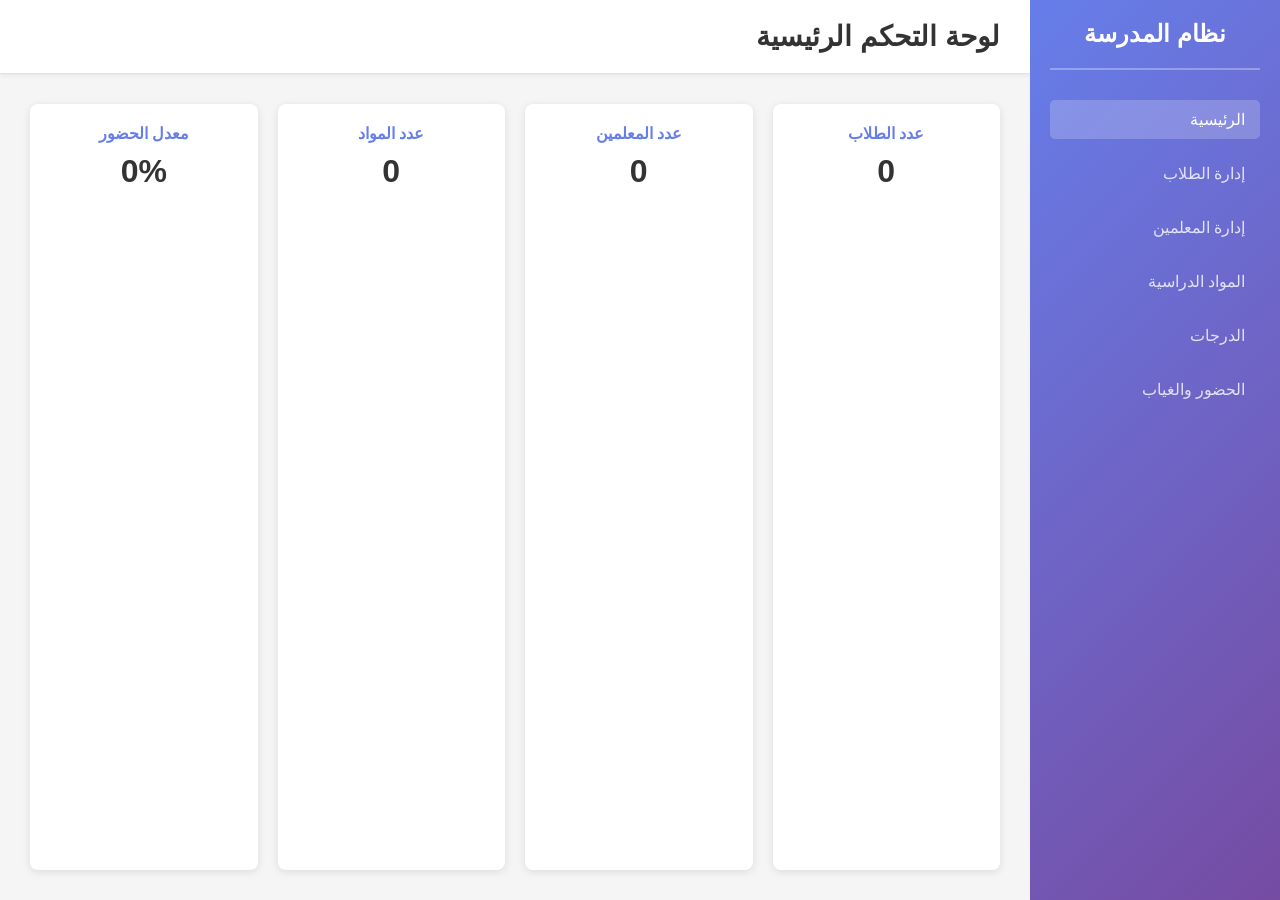
==== index.html @ 4a43f4f1 "create viow student page" ====
<!DOCTYPE html>
<html lang="ar" dir="rtl">
<head>
    <meta charset="UTF-8">
    <meta name="viewport" content="width=device-width, initial-scale=1.0">
    <title>نظام إدارة المدرسة</title>
    <link rel="stylesheet" href="assets/css/style.css">
</head>
<body>
    <div class="container">
        <!-- Sidebar Navigation -->
        <aside class="sidebar">
            <div class="logo">
                <h1>نظام المدرسة</h1>
            </div>
            <nav class="menu">
                <ul>
                    <li><a href="index.html" class="active">الرئيسية</a></li>
                    <li><a href="pages/students/students.html">إدارة الطلاب</a></li>
                    <li><a href="pages/teachers/teachers.html">إدارة المعلمين</a></li>
                    <li><a href="pages/subjects/subjects.html">المواد الدراسية</a></li>
                    <li><a href="pages/grades/grades.html">الدرجات</a></li>
                    <li><a href="pages/attendance/attendance.html">الحضور والغياب</a></li>
                </ul>
            </nav>
        </aside>

        <!-- Main Content -->
        <main class="main-content">
            <header class="top-bar">
                <h2>لوحة التحكم الرئيسية</h2>
            </header>
            <div class="dashboard">
                <div class="card">
                    <h3>عدد الطلاب</h3>
                    <p class="number" id="studentCount">0</p>
                </div>
                <div class="card">
                    <h3>عدد المعلمين</h3>
                    <p class="number" id="teacherCount">0</p>
                </div>
                <div class="card">
                    <h3>عدد المواد</h3>
                    <p class="number" id="subjectCount">0</p>
                </div>
                <div class="card">
                    <h3>معدل الحضور</h3>
                    <p class="number" id="attendanceRate">0%</p>
                </div>
            </div>
        </main>
    </div>

    <script src="assets/js/app.js"></script>
</body>
</html>
---- assets/css/style.css ----
* {
    margin: 0;
    padding: 0;
    box-sizing: border-box;
}

body {
    font-family: 'Segoe UI', Tahoma, Geneva, Verdana, sans-serif, Arial;
    background-color: #f5f5f5;
    color: #333;
}

.container {
    display: flex;
    height: 100vh;
}

/* ===== Sidebar ===== */
.sidebar {
    width: 250px;
    background: linear-gradient(135deg, #667eea 0%, #764ba2 100%);
    color: white;
    padding: 20px;
    overflow-y: auto;
    box-shadow: 2px 0 5px rgba(0, 0, 0, 0.1);
}

.logo {
    margin-bottom: 30px;
    text-align: center;
    border-bottom: 2px solid rgba(255, 255, 255, 0.3);
    padding-bottom: 20px;
}

.logo h1 {
    font-size: 24px;
    font-weight: 600;
}

.menu ul {
    list-style: none;
}

.menu li {
    margin-bottom: 15px;
}

.menu a {
    color: rgba(255, 255, 255, 0.8);
    text-decoration: none;
    padding: 10px 15px;
    display: block;
    border-radius: 5px;
    transition: all 0.3s ease;
}

.menu a:hover,
.menu a.active {
    background-color: rgba(255, 255, 255, 0.2);
    color: white;
    padding-left: 25px;
}

/* ===== Main Content ===== */
.main-content {
    flex: 1;
    display: flex;
    flex-direction: column;
    overflow: hidden;
}

.top-bar {
    background: white;
    padding: 20px 30px;
    border-bottom: 1px solid #e0e0e0;
    display: flex;
    justify-content: space-between;
    align-items: center;
    box-shadow: 0 2px 4px rgba(0, 0, 0, 0.05);
}

.top-bar h2 {
    color: #333;
    font-size: 28px;
}

/* ===== Dashboard Cards ===== */
.dashboard {
    padding: 30px;
    display: grid;
    grid-template-columns: repeat(auto-fit, minmax(200px, 1fr));
    gap: 20px;
    flex: 1;
    overflow-y: auto;
}

.card {
    background: white;
    padding: 20px;
    border-radius: 8px;
    box-shadow: 0 2px 8px rgba(0, 0, 0, 0.1);
    text-align: center;
    transition: transform 0.3s ease, box-shadow 0.3s ease;
}

.card:hover {
    transform: translateY(-5px);
    box-shadow: 0 4px 12px rgba(0, 0, 0, 0.15);
}

.card h3 {
    color: #667eea;
    font-size: 16px;
    margin-bottom: 10px;
}

.card .number {
    font-size: 32px;
    font-weight: bold;
    color: #333;
}

/* ===== Buttons ===== */
.btn {
    padding: 10px 20px;
    border: none;
    border-radius: 5px;
    cursor: pointer;
    font-size: 14px;
    font-weight: 600;
    transition: all 0.3s ease;
}

.btn-primary {
    background-color: #667eea;
    color: white;
}

.btn-primary:hover {
    background-color: #5568d3;
    box-shadow: 0 4px 8px rgba(102, 126, 234, 0.3);
}

.btn-secondary {
    background-color: #f0f0f0;
    color: #333;
}

.btn-secondary:hover {
    background-color: #e0e0e0;
}

.btn-danger {
    background-color: #ff6b6b;
    color: white;
}

.btn-danger:hover {
    background-color: #ff5252;
}

.btn-edit {
    background-color: #4ecdc4;
    color: white;
    padding: 6px 12px;
    font-size: 12px;
}

.btn-edit:hover {
    background-color: #45b7aa;
}

.btn-delete {
    background-color: #ff6b6b;
    color: white;
    padding: 6px 12px;
    font-size: 12px;
}

.btn-delete:hover {
    background-color: #ff5252;
}

/* ===== Table ===== */
.table-container {
    padding: 30px;
    flex: 1;
    overflow-y: auto;
    background: white;
    margin: 20px;
    border-radius: 8px;
    box-shadow: 0 2px 8px rgba(0, 0, 0, 0.1);
}

.students-table {
    width: 100%;
    border-collapse: collapse;
}

.students-table thead {
    background-color: #667eea;
    color: white;
}

.students-table th {
    padding: 15px;
    text-align: right;
    font-weight: 600;
    border-bottom: 2px solid #667eea;
}

.students-table td {
    padding: 12px 15px;
    border-bottom: 1px solid #e0e0e0;
}

.students-table tbody tr {
    transition: background-color 0.2s ease;
}

.students-table tbody tr:hover {
    background-color: #f9f9f9;
}

.students-table tbody tr:nth-child(odd) {
    background-color: #fafafa;
}

/* ===== Empty State ===== */
.empty-state {
    display: none;
    text-align: center;
    padding: 60px 20px;
    color: #999;
}

.empty-state.show {
    display: block;
}

.empty-state p {
    font-size: 18px;
    margin-bottom: 20px;
}

/* ===== Action Buttons in Table ===== */
.action-buttons {
    display: flex;
    gap: 8px;
}

.action-buttons .btn {
    margin: 0;
}

/* ===== Scrollbar ===== */
::-webkit-scrollbar {
    width: 8px;
}

::-webkit-scrollbar-track {
    background: #f1f1f1;
}

::-webkit-scrollbar-thumb {
    background: #667eea;
    border-radius: 4px;
}

::-webkit-scrollbar-thumb:hover {
    background: #5568d3;
}

/* ===== Responsive ===== */
@media (max-width: 768px) {
    .sidebar {
        width: 100%;
        height: auto;
        display: flex;
        align-items: center;
        justify-content: space-between;
    }

    .container {
        flex-direction: column;
    }

    .menu ul {
        display: flex;
        gap: 10px;
    }

    .menu li {
        margin: 0;
    }

    .dashboard {
        grid-template-columns: repeat(2, 1fr);
    }

    .table-container {
        padding: 15px;
    }

    .students-table {
        font-size: 12px;
    }

    .students-table th,
    .students-table td {
        padding: 8px;
    }
}

@media (max-width: 480px) {
    .dashboard {
        grid-template-columns: 1fr;
    }

    .menu ul {
        flex-direction: column;
        gap: 0;
    }

    .students-table {
        font-size: 10px;
    }

    .students-table th,
    .students-table td {
        padding: 5px;
    }
}
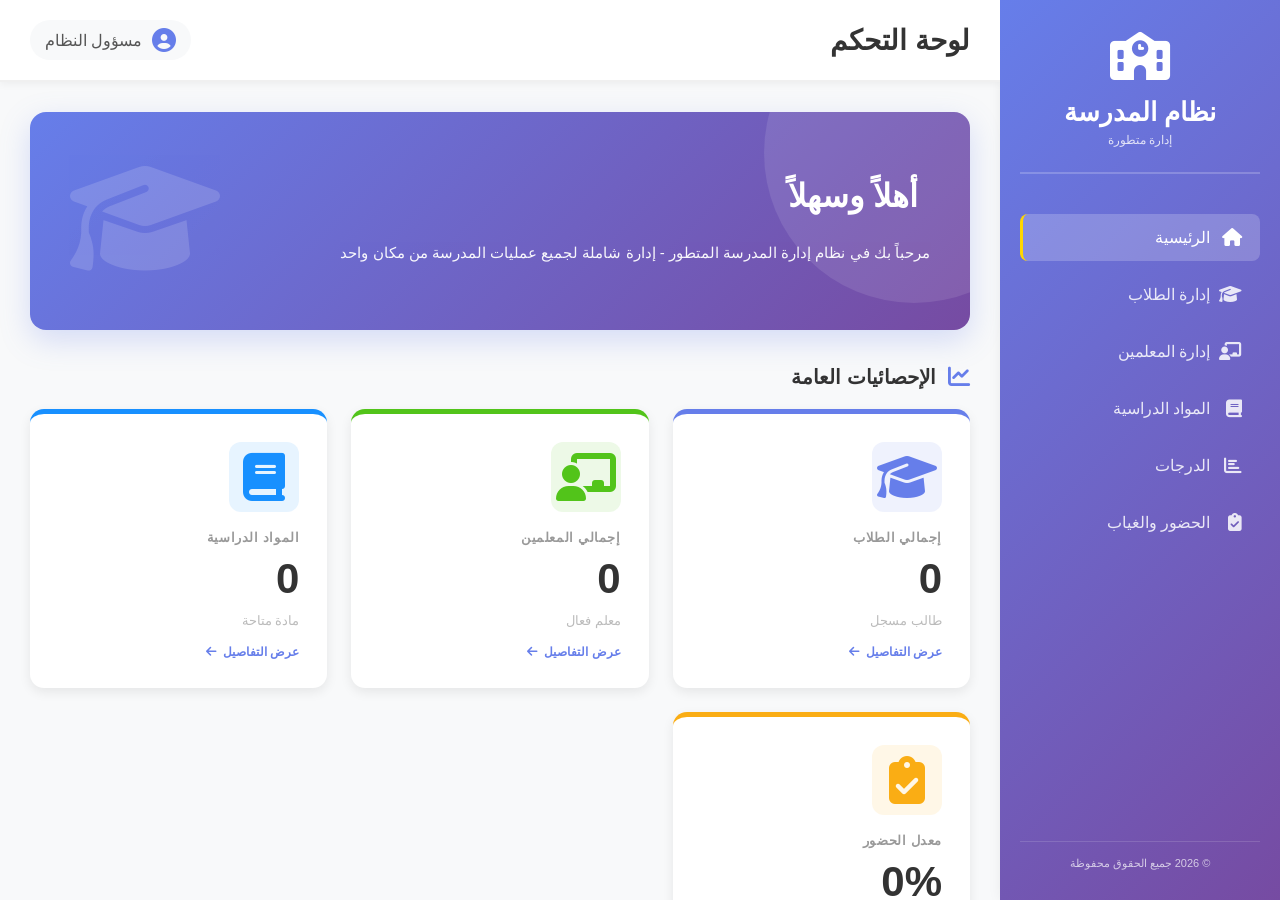
==== commit da2cc0f5: "create dashpord page and style pro" ====
--- a/index.html
+++ b/index.html
@@ -5,48 +5,178 @@
     <meta name="viewport" content="width=device-width, initial-scale=1.0">
     <title>نظام إدارة المدرسة</title>
     <link rel="stylesheet" href="assets/css/style.css">
+    <link rel="stylesheet" href="https://cdnjs.cloudflare.com/ajax/libs/font-awesome/6.4.0/css/all.min.css">
 </head>
 <body>
     <div class="container">
         <!-- Sidebar Navigation -->
         <aside class="sidebar">
             <div class="logo">
+                <div class="logo-icon">
+                    <i class="fas fa-school"></i>
+                </div>
                 <h1>نظام المدرسة</h1>
+                <p class="subtitle">إدارة متطورة</p>
             </div>
             <nav class="menu">
                 <ul>
-                    <li><a href="index.html" class="active">الرئيسية</a></li>
-                    <li><a href="pages/students/students.html">إدارة الطلاب</a></li>
-                    <li><a href="pages/teachers/teachers.html">إدارة المعلمين</a></li>
-                    <li><a href="pages/subjects/subjects.html">المواد الدراسية</a></li>
-                    <li><a href="pages/grades/grades.html">الدرجات</a></li>
-                    <li><a href="pages/attendance/attendance.html">الحضور والغياب</a></li>
+                    <li><a href="index.html" class="active"><i class="fas fa-home"></i><span>الرئيسية</span></a></li>
+                    <li><a href="pages/students/students.html"><i class="fas fa-graduation-cap"></i><span>إدارة الطلاب</span></a></li>
+                    <li><a href="pages/teachers/teachers.html"><i class="fas fa-chalkboard-user"></i><span>إدارة المعلمين</span></a></li>
+                    <li><a href="pages/subjects/subjects.html"><i class="fas fa-book"></i><span>المواد الدراسية</span></a></li>
+                    <li><a href="pages/grades/grades.html"><i class="fas fa-chart-bar"></i><span>الدرجات</span></a></li>
+                    <li><a href="pages/attendance/attendance.html"><i class="fas fa-clipboard-check"></i><span>الحضور والغياب</span></a></li>
                 </ul>
             </nav>
+            <div class="sidebar-footer">
+                <p>&copy; 2026 جميع الحقوق محفوظة</p>
+            </div>
         </aside>
 
         <!-- Main Content -->
         <main class="main-content">
             <header class="top-bar">
-                <h2>لوحة التحكم الرئيسية</h2>
+                <div class="top-bar-left">
+                    <h2>لوحة التحكم</h2>
+                </div>
+                <div class="top-bar-right">
+                    <div class="user-info">
+                        <i class="fas fa-user-circle"></i>
+                        <span>مسؤول النظام</span>
+                    </div>
+                </div>
             </header>
+
             <div class="dashboard">
-                <div class="card">
-                    <h3>عدد الطلاب</h3>
-                    <p class="number" id="studentCount">0</p>
+                <!-- Welcome Section -->
+                <div class="welcome-banner">
+                    <div class="welcome-content">
+                        <div class="welcome-title">
+                            <i class="fas fa-wave-hand"></i>
+                            <h2>أهلاً وسهلاً</h2>
+                        </div>
+                        <p>مرحباً بك في نظام إدارة المدرسة المتطور - إدارة شاملة لجميع عمليات المدرسة من مكان واحد</p>
+                    </div>
+                    <div class="welcome-icon">
+                        <i class="fas fa-graduation-cap"></i>
+                    </div>
                 </div>
-                <div class="card">
-                    <h3>عدد المعلمين</h3>
-                    <p class="number" id="teacherCount">0</p>
-                </div>
-                <div class="card">
-                    <h3>عدد المواد</h3>
-                    <p class="number" id="subjectCount">0</p>
-                </div>
-                <div class="card">
-                    <h3>معدل الحضور</h3>
-                    <p class="number" id="attendanceRate">0%</p>
-                </div>
+
+                <!-- Statistics Cards -->
+                <section class="stats-section">
+                    <h3 class="section-title"><i class="fas fa-chart-line"></i> الإحصائيات العامة</h3>
+                    <div class="stats-grid">
+                        <div class="stat-card primary">
+                            <div class="stat-icon">
+                                <i class="fas fa-graduation-cap"></i>
+                            </div>
+                            <div class="stat-content">
+                                <h3>إجمالي الطلاب</h3>
+                                <p class="stat-number" id="studentCount">0</p>
+                                <span class="stat-label">طالب مسجل</span>
+                            </div>
+                            <a href="pages/students/students.html" class="stat-link">عرض التفاصيل <i class="fas fa-arrow-left"></i></a>
+                        </div>
+
+                        <div class="stat-card success">
+                            <div class="stat-icon">
+                                <i class="fas fa-chalkboard-user"></i>
+                            </div>
+                            <div class="stat-content">
+                                <h3>إجمالي المعلمين</h3>
+                                <p class="stat-number" id="teacherCount">0</p>
+                                <span class="stat-label">معلم فعال</span>
+                            </div>
+                            <a href="pages/teachers/teachers.html" class="stat-link">عرض التفاصيل <i class="fas fa-arrow-left"></i></a>
+                        </div>
+
+                        <div class="stat-card info">
+                            <div class="stat-icon">
+                                <i class="fas fa-book"></i>
+                            </div>
+                            <div class="stat-content">
+                                <h3>المواد الدراسية</h3>
+                                <p class="stat-number" id="subjectCount">0</p>
+                                <span class="stat-label">مادة متاحة</span>
+                            </div>
+                            <a href="pages/subjects/subjects.html" class="stat-link">عرض التفاصيل <i class="fas fa-arrow-left"></i></a>
+                        </div>
+
+                        <div class="stat-card warning">
+                            <div class="stat-icon">
+                                <i class="fas fa-clipboard-check"></i>
+                            </div>
+                            <div class="stat-content">
+                                <h3>معدل الحضور</h3>
+                                <p class="stat-number" id="attendanceRate">0%</p>
+                                <span class="stat-label">نسبة الحضور</span>
+                            </div>
+                            <a href="pages/attendance/attendance.html" class="stat-link">عرض التفاصيل <i class="fas fa-arrow-left"></i></a>
+                        </div>
+                    </div>
+                </section>
+
+                <!-- Quick Actions -->
+                <section class="quick-actions-section">
+                    <h3 class="section-title"><i class="fas fa-bolt"></i> إجراءات سريعة</h3>
+                    <div class="quick-actions">
+                        <a href="pages/students/add-student.html" class="action-btn" title="إضافة طالب جديد">
+                            <div class="action-icon">
+                                <i class="fas fa-plus"></i>
+                            </div>
+                            <span>إضافة طالب</span>
+                        </a>
+                        <a href="pages/teachers/teachers.html" class="action-btn" title="إضافة معلم جديد">
+                            <div class="action-icon">
+                                <i class="fas fa-plus"></i>
+                            </div>
+                            <span>إضافة معلم</span>
+                        </a>
+                        <a href="pages/subjects/subjects.html" class="action-btn" title="إضافة مادة جديدة">
+                            <div class="action-icon">
+                                <i class="fas fa-plus"></i>
+                            </div>
+                            <span>إضافة مادة</span>
+                        </a>
+                        <a href="pages/grades/grades.html" class="action-btn" title="إدخال درجات الطلاب">
+                            <div class="action-icon">
+                                <i class="fas fa-edit"></i>
+                            </div>
+                            <span>إدخال درجات</span>
+                        </a>
+                        <a href="pages/attendance/attendance.html" class="action-btn" title="تسجيل الحضور">
+                            <div class="action-icon">
+                                <i class="fas fa-check"></i>
+                            </div>
+                            <span>تسجيل حضور</span>
+                        </a>
+                    </div>
+                </section>
+
+                <!-- System Info -->
+                <section class="system-info-section">
+                    <div class="info-card">
+                        <i class="fas fa-info-circle"></i>
+                        <div>
+                            <p class="info-label">آخر تحديث</p>
+                            <p class="info-value" id="lastUpdate">اليوم</p>
+                        </div>
+                    </div>
+                    <div class="info-card">
+                        <i class="fas fa-clock"></i>
+                        <div>
+                            <p class="info-label">الوقت الحالي</p>
+                            <p class="info-value" id="currentTime">--:--:--</p>
+                        </div>
+                    </div>
+                    <div class="info-card">
+                        <i class="fas fa-database"></i>
+                        <div>
+                            <p class="info-label">حالة النظام</p>
+                            <p class="info-value" style="color: #52c41a;">نشط <i class="fas fa-check-circle"></i></p>
+                        </div>
+                    </div>
+                </section>
             </div>
         </main>
     </div>
--- a/assets/css/style.css
+++ b/assets/css/style.css
@@ -6,7 +6,7 @@
 
 body {
     font-family: 'Segoe UI', Tahoma, Geneva, Verdana, sans-serif, Arial;
-    background-color: #f5f5f5;
+    background-color: #f8f9fa;
     color: #333;
 }
 
@@ -17,24 +17,48 @@
 
 /* ===== Sidebar ===== */
 .sidebar {
-    width: 250px;
+    width: 280px;
     background: linear-gradient(135deg, #667eea 0%, #764ba2 100%);
     color: white;
-    padding: 20px;
+    padding: 30px 20px;
     overflow-y: auto;
-    box-shadow: 2px 0 5px rgba(0, 0, 0, 0.1);
+    box-shadow: 4px 0 15px rgba(0, 0, 0, 0.1);
+    display: flex;
+    flex-direction: column;
 }
 
 .logo {
-    margin-bottom: 30px;
+    margin-bottom: 40px;
     text-align: center;
-    border-bottom: 2px solid rgba(255, 255, 255, 0.3);
-    padding-bottom: 20px;
+    border-bottom: 2px solid rgba(255, 255, 255, 0.2);
+    padding-bottom: 25px;
+}
+
+.logo-icon {
+    font-size: 48px;
+    margin-bottom: 12px;
+    animation: float 3s ease-in-out infinite;
+}
+
+@keyframes float {
+    0%, 100% { transform: translateY(0px); }
+    50% { transform: translateY(-10px); }
 }
 
 .logo h1 {
-    font-size: 24px;
-    font-weight: 600;
+    font-size: 26px;
+    font-weight: 700;
+    margin-bottom: 5px;
+}
+
+.logo .subtitle {
+    font-size: 12px;
+    opacity: 0.8;
+    font-weight: 300;
+}
+
+.menu {
+    flex: 1;
 }
 
 .menu ul {
@@ -42,23 +66,49 @@
 }
 
 .menu li {
-    margin-bottom: 15px;
+    margin-bottom: 10px;
 }
 
 .menu a {
-    color: rgba(255, 255, 255, 0.8);
+    color: rgba(255, 255, 255, 0.85);
     text-decoration: none;
-    padding: 10px 15px;
-    display: block;
-    border-radius: 5px;
+    padding: 14px 18px;
+    display: flex;
+    align-items: center;
+    gap: 12px;
+    border-radius: 8px;
     transition: all 0.3s ease;
+    border-left: 3px solid transparent;
+}
+
+.menu a i {
+    font-size: 18px;
+    width: 20px;
+}
+
+.menu a span {
+    flex: 1;
 }
 
 .menu a:hover,
 .menu a.active {
+    background-color: rgba(255, 255, 255, 0.15);
+    color: white;
+    border-left-color: #ffd700;
+    padding-left: 25px;
+}
+
+.menu a.active {
     background-color: rgba(255, 255, 255, 0.2);
-    color: white;
-    padding-left: 25px;
+}
+
+.sidebar-footer {
+    text-align: center;
+    font-size: 11px;
+    opacity: 0.7;
+    border-top: 1px solid rgba(255, 255, 255, 0.2);
+    padding-top: 15px;
+    margin-top: 20px;
 }
 
 /* ===== Main Content ===== */
@@ -72,52 +122,420 @@
 .top-bar {
     background: white;
     padding: 20px 30px;
-    border-bottom: 1px solid #e0e0e0;
+    border-bottom: 2px solid #f0f0f0;
     display: flex;
     justify-content: space-between;
     align-items: center;
-    box-shadow: 0 2px 4px rgba(0, 0, 0, 0.05);
-}
-
-.top-bar h2 {
+    box-shadow: 0 2px 8px rgba(0, 0, 0, 0.05);
+}
+
+.top-bar-left h2 {
     color: #333;
     font-size: 28px;
-}
-
-/* ===== Dashboard Cards ===== */
+    font-weight: 600;
+}
+
+.top-bar-right {
+    display: flex;
+    align-items: center;
+    gap: 15px;
+}
+
+.user-info {
+    display: flex;
+    align-items: center;
+    gap: 10px;
+    padding: 8px 15px;
+    background: #f8f9fa;
+    border-radius: 20px;
+}
+
+.user-info i {
+    font-size: 24px;
+    color: #667eea;
+}
+
+.user-info span {
+    font-weight: 500;
+    color: #555;
+}
+
+/* ===== Dashboard Content ===== */
 .dashboard {
+    flex: 1;
+    overflow-y: auto;
     padding: 30px;
+}
+
+/* Welcome Banner */
+.welcome-banner {
+    background: linear-gradient(135deg, #667eea 0%, #764ba2 100%);
+    color: white;
+    padding: 40px;
+    border-radius: 16px;
+    margin-bottom: 35px;
+    display: flex;
+    justify-content: space-between;
+    align-items: center;
+    box-shadow: 0 10px 30px rgba(102, 126, 234, 0.25);
+    position: relative;
+    overflow: hidden;
+}
+
+.welcome-banner::before {
+    content: '';
+    position: absolute;
+    top: -50%;
+    right: -10%;
+    width: 300px;
+    height: 300px;
+    background: rgba(255, 255, 255, 0.1);
+    border-radius: 50%;
+    pointer-events: none;
+}
+
+.welcome-content {
+    position: relative;
+    z-index: 2;
+    flex: 1;
+}
+
+.welcome-title {
+    display: flex;
+    align-items: center;
+    gap: 12px;
+    margin-bottom: 15px;
+}
+
+.welcome-title i {
+    font-size: 32px;
+}
+
+.welcome-content h2 {
+    font-size: 32px;
+    margin-bottom: 10px;
+    font-weight: 700;
+}
+
+.welcome-content p {
+    font-size: 15px;
+    opacity: 0.95;
+    line-height: 1.7;
+}
+
+.welcome-icon {
+    font-size: 120px;
+    opacity: 0.15;
+    position: relative;
+    z-index: 1;
+}
+
+/* Stats Section */
+.stats-section {
+    margin-bottom: 40px;
+}
+
+.section-title {
+    font-size: 20px;
+    color: #333;
+    margin-bottom: 20px;
+    display: flex;
+    align-items: center;
+    gap: 12px;
+    font-weight: 600;
+}
+
+.section-title i {
+    color: #667eea;
+    font-size: 22px;
+}
+
+/* Stats Grid */
+.stats-grid {
+    display: grid;
+    grid-template-columns: repeat(auto-fit, minmax(260px, 1fr));
+    gap: 24px;
+}
+
+.stat-card {
+    background: white;
+    padding: 28px;
+    border-radius: 14px;
+    box-shadow: 0 4px 12px rgba(0, 0, 0, 0.08);
+    transition: all 0.35s cubic-bezier(0.4, 0, 0.2, 1);
+    border-top: 5px solid;
+    position: relative;
+    overflow: hidden;
+}
+
+.stat-card::before {
+    content: '';
+    position: absolute;
+    top: 0;
+    left: 0;
+    right: 0;
+    bottom: 0;
+    background: linear-gradient(135deg, transparent 0%, rgba(255, 255, 255, 0.08) 100%);
+    pointer-events: none;
+}
+
+.stat-card::after {
+    content: '';
+    position: absolute;
+    bottom: -2px;
+    right: -2px;
+    width: 100px;
+    height: 100px;
+    background: radial-gradient(circle, rgba(255, 255, 255, 0.1) 0%, transparent 70%);
+    border-radius: 50%;
+}
+
+.stat-card:hover {
+    transform: translateY(-12px) scale(1.01);
+    box-shadow: 0 16px 32px rgba(0, 0, 0, 0.15);
+}
+
+.stat-card.primary {
+    border-top-color: #667eea;
+}
+
+.stat-card.primary:hover {
+    background: linear-gradient(135deg, #fafbff 0%, #f5f7ff 100%);
+}
+
+.stat-card.success {
+    border-top-color: #52c41a;
+}
+
+.stat-card.success:hover {
+    background: linear-gradient(135deg, #fafff2 0%, #f5fff5 100%);
+}
+
+.stat-card.info {
+    border-top-color: #1890ff;
+}
+
+.stat-card.info:hover {
+    background: linear-gradient(135deg, #fafbff 0%, #f0f7ff 100%);
+}
+
+.stat-card.warning {
+    border-top-color: #faad14;
+}
+
+.stat-card.warning:hover {
+    background: linear-gradient(135deg, #fffff0 0%, #fffbf0 100%);
+}
+
+.stat-icon {
+    font-size: 48px;
+    margin-bottom: 18px;
+    display: inline-flex;
+    align-items: center;
+    justify-content: center;
+    width: 70px;
+    height: 70px;
+    border-radius: 12px;
+    position: relative;
+    z-index: 1;
+}
+
+.stat-card.primary .stat-icon {
+    color: #667eea;
+    background: rgba(102, 126, 234, 0.1);
+}
+
+.stat-card.success .stat-icon {
+    color: #52c41a;
+    background: rgba(82, 196, 26, 0.1);
+}
+
+.stat-card.info .stat-icon {
+    color: #1890ff;
+    background: rgba(24, 144, 255, 0.1);
+}
+
+.stat-card.warning .stat-icon {
+    color: #faad14;
+    background: rgba(250, 173, 20, 0.1);
+}
+
+.stat-content {
+    position: relative;
+    z-index: 1;
+}
+
+.stat-content h3 {
+    font-size: 13px;
+    color: #999;
+    font-weight: 600;
+    margin-bottom: 10px;
+    text-transform: uppercase;
+    letter-spacing: 0.6px;
+}
+
+.stat-number {
+    font-size: 42px;
+    font-weight: 800;
+    color: #333;
+    margin-bottom: 8px;
+}
+
+.stat-label {
+    font-size: 13px;
+    color: #bbb;
+    font-weight: 500;
+}
+
+.stat-link {
+    display: inline-flex;
+    align-items: center;
+    gap: 6px;
+    margin-top: 16px;
+    font-size: 12px;
+    color: #667eea;
+    text-decoration: none;
+    font-weight: 700;
+    transition: all 0.3s ease;
+    position: relative;
+    z-index: 1;
+}
+
+.stat-link:hover {
+    color: #5568d3;
+    gap: 10px;
+}
+
+/* Quick Actions Section */
+.quick-actions-section {
+    margin-bottom: 40px;
+}
+
+.quick-actions {
+    display: grid;
+    grid-template-columns: repeat(auto-fit, minmax(140px, 1fr));
+    gap: 18px;
+}
+
+.action-btn {
+    background: white;
+    border: 2px solid #f0f0f0;
+    padding: 26px 16px;
+    border-radius: 12px;
+    text-decoration: none;
+    display: flex;
+    flex-direction: column;
+    align-items: center;
+    justify-content: center;
+    gap: 12px;
+    color: #667eea;
+    transition: all 0.3s cubic-bezier(0.4, 0, 0.2, 1);
+    font-weight: 600;
+    font-size: 13px;
+    position: relative;
+    overflow: hidden;
+}
+
+.action-btn::before {
+    content: '';
+    position: absolute;
+    top: 0;
+    left: -100%;
+    width: 100%;
+    height: 100%;
+    background: linear-gradient(135deg, rgba(102, 126, 234, 0.05) 0%, rgba(118, 75, 162, 0.05) 100%);
+    border-radius: 12px;
+    transition: left 0.3s ease;
+    z-index: 0;
+}
+
+.action-btn:hover::before {
+    left: 0;
+}
+
+.action-btn:hover {
+    border-color: #667eea;
+    transform: translateY(-8px);
+    box-shadow: 0 12px 24px rgba(102, 126, 234, 0.2);
+}
+
+.action-icon {
+    font-size: 28px;
+    display: flex;
+    align-items: center;
+    justify-content: center;
+    width: 50px;
+    height: 50px;
+    background: linear-gradient(135deg, #667eea 0%, #764ba2 100%);
+    border-radius: 10px;
+    color: white;
+    position: relative;
+    z-index: 1;
+    transition: all 0.3s ease;
+}
+
+.action-btn:hover .action-icon {
+    transform: scale(1.1) rotate(5deg);
+    box-shadow: 0 6px 16px rgba(102, 126, 234, 0.35);
+}
+
+.action-btn span {
+    position: relative;
+    z-index: 1;
+    transition: all 0.3s ease;
+}
+
+/* System Info Section */
+.system-info-section {
     display: grid;
     grid-template-columns: repeat(auto-fit, minmax(200px, 1fr));
-    gap: 20px;
-    flex: 1;
-    overflow-y: auto;
-}
-
-.card {
+    gap: 18px;
+}
+
+.info-card {
     background: white;
     padding: 20px;
-    border-radius: 8px;
-    box-shadow: 0 2px 8px rgba(0, 0, 0, 0.1);
-    text-align: center;
-    transition: transform 0.3s ease, box-shadow 0.3s ease;
-}
-
-.card:hover {
-    transform: translateY(-5px);
-    box-shadow: 0 4px 12px rgba(0, 0, 0, 0.15);
-}
-
-.card h3 {
+    border-radius: 12px;
+    box-shadow: 0 2px 8px rgba(0, 0, 0, 0.05);
+    display: flex;
+    align-items: center;
+    gap: 16px;
+    transition: all 0.3s ease;
+    border-left: 4px solid #667eea;
+}
+
+.info-card:hover {
+    transform: translateX(4px);
+    box-shadow: 0 4px 16px rgba(0, 0, 0, 0.08);
+}
+
+.info-card i {
+    font-size: 28px;
     color: #667eea;
+    display: flex;
+    align-items: center;
+    justify-content: center;
+}
+
+.info-card > div {
+    flex: 1;
+}
+
+.info-label {
+    font-size: 12px;
+    color: #999;
+    text-transform: uppercase;
+    letter-spacing: 0.5px;
+    margin-bottom: 4px;
+}
+
+.info-value {
     font-size: 16px;
-    margin-bottom: 10px;
-}
-
-.card .number {
-    font-size: 32px;
-    font-weight: bold;
+    font-weight: 600;
     color: #333;
+    display: flex;
+    align-items: center;
+    gap: 6px;
 }
 
 /* ===== Buttons ===== */
@@ -138,7 +556,7 @@
 
 .btn-primary:hover {
     background-color: #5568d3;
-    box-shadow: 0 4px 8px rgba(102, 126, 234, 0.3);
+    box-shadow: 0 4px 12px rgba(102, 126, 234, 0.3);
 }
 
 .btn-secondary {
@@ -188,8 +606,8 @@
     overflow-y: auto;
     background: white;
     margin: 20px;
-    border-radius: 8px;
-    box-shadow: 0 2px 8px rgba(0, 0, 0, 0.1);
+    border-radius: 12px;
+    box-shadow: 0 2px 8px rgba(0, 0, 0, 0.08);
 }
 
 .students-table {
@@ -198,24 +616,23 @@
 }
 
 .students-table thead {
-    background-color: #667eea;
+    background: linear-gradient(135deg, #667eea 0%, #764ba2 100%);
     color: white;
 }
 
 .students-table th {
-    padding: 15px;
+    padding: 16px;
     text-align: right;
     font-weight: 600;
-    border-bottom: 2px solid #667eea;
 }
 
 .students-table td {
-    padding: 12px 15px;
-    border-bottom: 1px solid #e0e0e0;
+    padding: 14px 16px;
+    border-bottom: 1px solid #f0f0f0;
 }
 
 .students-table tbody tr {
-    transition: background-color 0.2s ease;
+    transition: all 0.2s ease;
 }
 
 .students-table tbody tr:hover {
@@ -230,7 +647,7 @@
 .empty-state {
     display: none;
     text-align: center;
-    padding: 60px 20px;
+    padding: 80px 20px;
     color: #999;
 }
 
@@ -272,34 +689,101 @@
 }
 
 /* ===== Responsive ===== */
+@media (max-width: 1024px) {
+    .stats-grid {
+        grid-template-columns: repeat(2, 1fr);
+    }
+
+    .quick-actions {
+        grid-template-columns: repeat(2, 1fr);
+    }
+}
+
 @media (max-width: 768px) {
     .sidebar {
         width: 100%;
         height: auto;
+        flex-direction: row;
+        align-items: center;
+        justify-content: space-between;
+        padding: 15px 20px;
+    }
+
+    .container {
+        flex-direction: column;
+    }
+
+    .logo {
+        margin-bottom: 0;
+        border-bottom: none;
+        border-right: 2px solid rgba(255, 255, 255, 0.2);
+        padding-bottom: 0;
+        padding-right: 20px;
         display: flex;
         align-items: center;
-        justify-content: space-between;
-    }
-
-    .container {
-        flex-direction: column;
+        gap: 15px;
+    }
+
+    .logo-icon {
+        font-size: 32px;
+        margin-bottom: 0;
+    }
+
+    .logo h1 {
+        font-size: 20px;
+        margin-bottom: 0;
+    }
+
+    .logo .subtitle {
+        display: none;
     }
 
     .menu ul {
         display: flex;
-        gap: 10px;
+        gap: 5px;
     }
 
     .menu li {
         margin: 0;
     }
 
+    .menu a span {
+        display: none;
+    }
+
+    .main-content {
+        height: calc(100vh - 90px);
+    }
+
     .dashboard {
+        padding: 20px;
+    }
+
+    .welcome-banner {
+        flex-direction: column;
+        text-align: center;
+        gap: 20px;
+    }
+
+    .welcome-icon {
+        order: -1;
+    }
+
+    .stats-grid {
+        grid-template-columns: 1fr;
+    }
+
+    .quick-actions {
         grid-template-columns: repeat(2, 1fr);
+    }
+
+    .top-bar {
+        padding: 15px 20px;
     }
 
     .table-container {
         padding: 15px;
+        margin: 10px;
     }
 
     .students-table {
@@ -308,18 +792,34 @@
 
     .students-table th,
     .students-table td {
-        padding: 8px;
+        padding: 10px 8px;
     }
 }
 
 @media (max-width: 480px) {
+    .logo {
+        border: none;
+        padding-right: 0;
+        padding-bottom: 10px;
+        border-bottom: 2px solid rgba(255, 255, 255, 0.2);
+        flex-direction: column;
+    }
+
+    .menu {
+        overflow-x: auto;
+    }
+
+    .stats-grid {
+        grid-template-columns: 1fr;
+        gap: 15px;
+    }
+
+    .quick-actions {
+        grid-template-columns: 1fr;
+    }
+
     .dashboard {
-        grid-template-columns: 1fr;
-    }
-
-    .menu ul {
-        flex-direction: column;
-        gap: 0;
+        padding: 15px;
     }
 
     .students-table {
@@ -328,6 +828,10 @@
 
     .students-table th,
     .students-table td {
-        padding: 5px;
-    }
-}
+        padding: 8px 5px;
+    }
+
+    .action-buttons {
+        flex-direction: column;
+    }
+}
